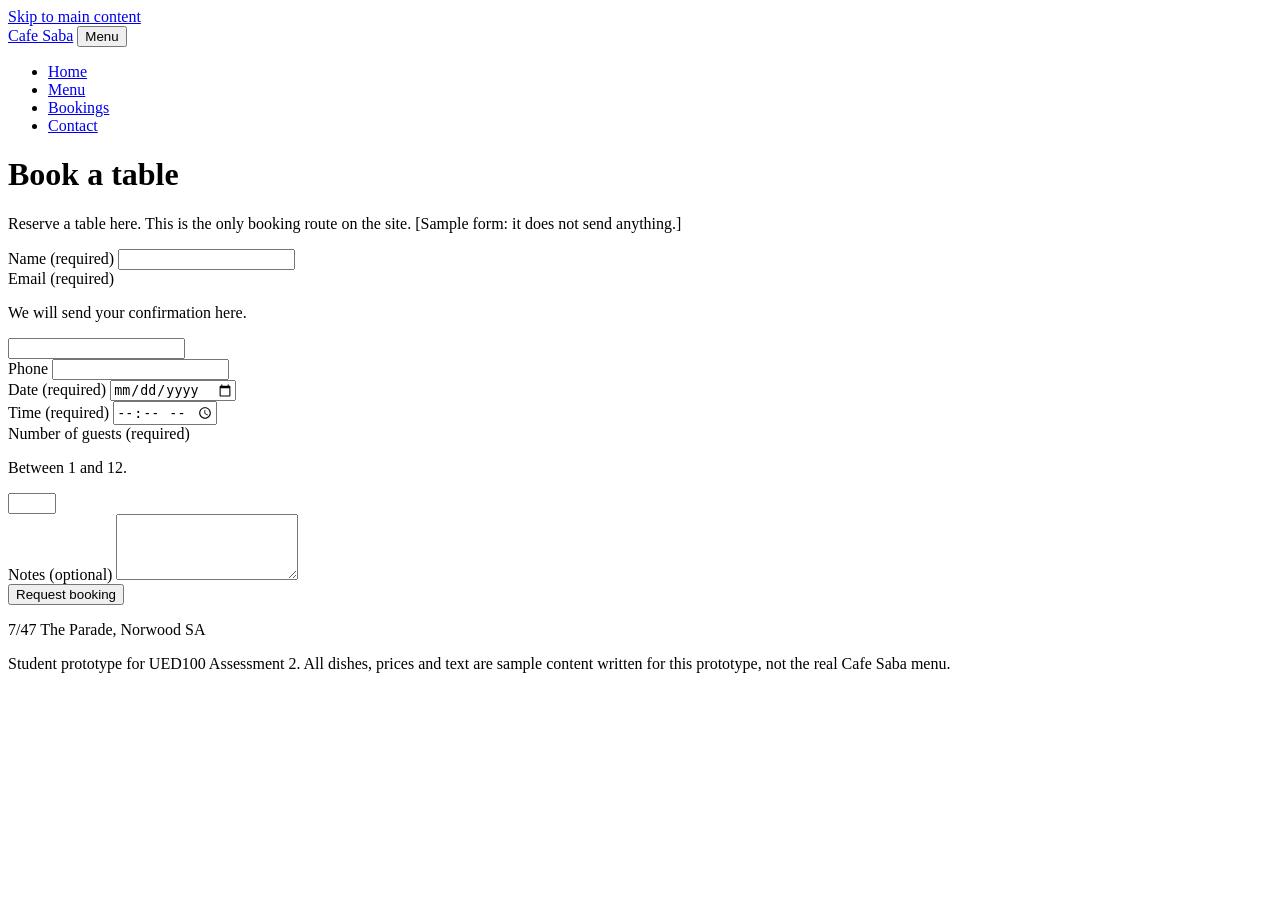
==== bookings.html @ c06e88d7 "Updated Wireframes & Built HTML Base" ====
<!DOCTYPE html>
<html lang="en-AU">
<head>
  <meta charset="utf-8">
  <meta name="viewport" content="width=device-width, initial-scale=1">
  <title>Bookings | Cafe Saba (UED100 prototype)</title>
  <!-- Fixes F12: the live site has no meta description -->
  <meta name="description" content="Book a table at Cafe Saba in Norwood.">
  <!-- Adds a "js" class so the mobile menu only collapses when JavaScript is running -->
  <script>document.documentElement.classList.add("js");</script>
  <link rel="stylesheet" href="css/base.css">
  <link rel="stylesheet" href="css/layout.css">
  <link rel="stylesheet" href="css/components.css">
</head>
<body>
  <!-- Skip link: first focusable item, lets keyboard users jump past the nav (kept from live site, F4) -->
  <a class="skip-link" href="#main">Skip to main content</a>

  <header class="site-header">
    <div class="container header-inner">
      <a class="brand" href="index.html">Cafe Saba</a>
      <button class="nav-toggle" type="button" aria-expanded="false" aria-controls="site-nav">
        <span class="nav-toggle-label">Menu</span>
      </button>
      <nav id="site-nav" class="site-nav" aria-label="Main">
        <ul>
          <li><a href="index.html">Home</a></li>
          <li><a href="menu.html">Menu</a></li>
          <li><a href="bookings.html" aria-current="page">Bookings</a></li>
          <li><a href="contact.html">Contact</a></li>
        </ul>
      </nav>
    </div>
  </header>

  <main id="main" tabindex="-1">
    <div class="container">
      <h1>Book a table</h1>

      <p class="lead">Reserve a table here. This is the only booking route on the site. [Sample form: it does not send anything.]</p>
      <!-- Fixes F6 and F9: one route, visible labels (not placeholders), autocomplete on, inline errors.
           "novalidate" turns off the browser pop-ups so js/form-validate.js can show inline errors. -->
      <form class="form" data-validate novalidate aria-label="Table booking">
        <p id="form-summary" class="error-summary" role="alert" hidden></p>
        <div class="field">
          <label for="name">Name <span class="req">(required)</span></label>
          <input id="name" name="name" type="text" autocomplete="name" required aria-required="true" aria-describedby="name-error">
          <p id="name-error" class="error" hidden></p>
        </div>
        <div class="field">
          <label for="email">Email <span class="req">(required)</span></label>
          <p id="email-hint" class="hint">We will send your confirmation here.</p>
          <input id="email" name="email" type="email" autocomplete="email" required aria-required="true" aria-describedby="email-hint email-error">
          <p id="email-error" class="error" hidden></p>
        </div>
        <div class="field">
          <label for="phone">Phone</label>
          <input id="phone" name="phone" type="tel" autocomplete="tel" aria-describedby="phone-error">
          <p id="phone-error" class="error" hidden></p>
        </div>
        <div class="field">
          <label for="date">Date <span class="req">(required)</span></label>
          <input id="date" name="date" type="date" required aria-required="true" aria-describedby="date-error">
          <p id="date-error" class="error" hidden></p>
        </div>
        <div class="field">
          <label for="time">Time <span class="req">(required)</span></label>
          <input id="time" name="time" type="time" required aria-required="true" aria-describedby="time-error">
          <p id="time-error" class="error" hidden></p>
        </div>
        <div class="field">
          <label for="guests">Number of guests <span class="req">(required)</span></label>
          <p id="guests-hint" class="hint">Between 1 and 12.</p>
          <input id="guests" name="guests" type="number" min="1" max="12" inputmode="numeric" required aria-required="true" aria-describedby="guests-hint guests-error">
          <p id="guests-error" class="error" hidden></p>
        </div>
        <div class="field">
          <label for="notes">Notes (optional)</label>
          <textarea id="notes" name="notes" rows="4"></textarea>
        </div>
        <button class="button" type="submit">Request booking</button>
      </form>
      <!-- Success message: role="status" so screen readers announce it (fixes F9, WCAG 4.1.3) -->
      <p id="form-success" class="success" role="status" hidden></p>
    </div>
  </main>

  <footer class="site-footer">
    <div class="container">
      <p>7/47 The Parade, Norwood SA</p>
      <p class="fineprint">Student prototype for UED100 Assessment 2. All dishes, prices and text are sample content written for this prototype, not the real Cafe Saba menu.</p>
    </div>
  </footer>
  <script src="js/nav.js" defer></script>
  <script src="js/form-validate.js" defer></script>
</body>
</html>
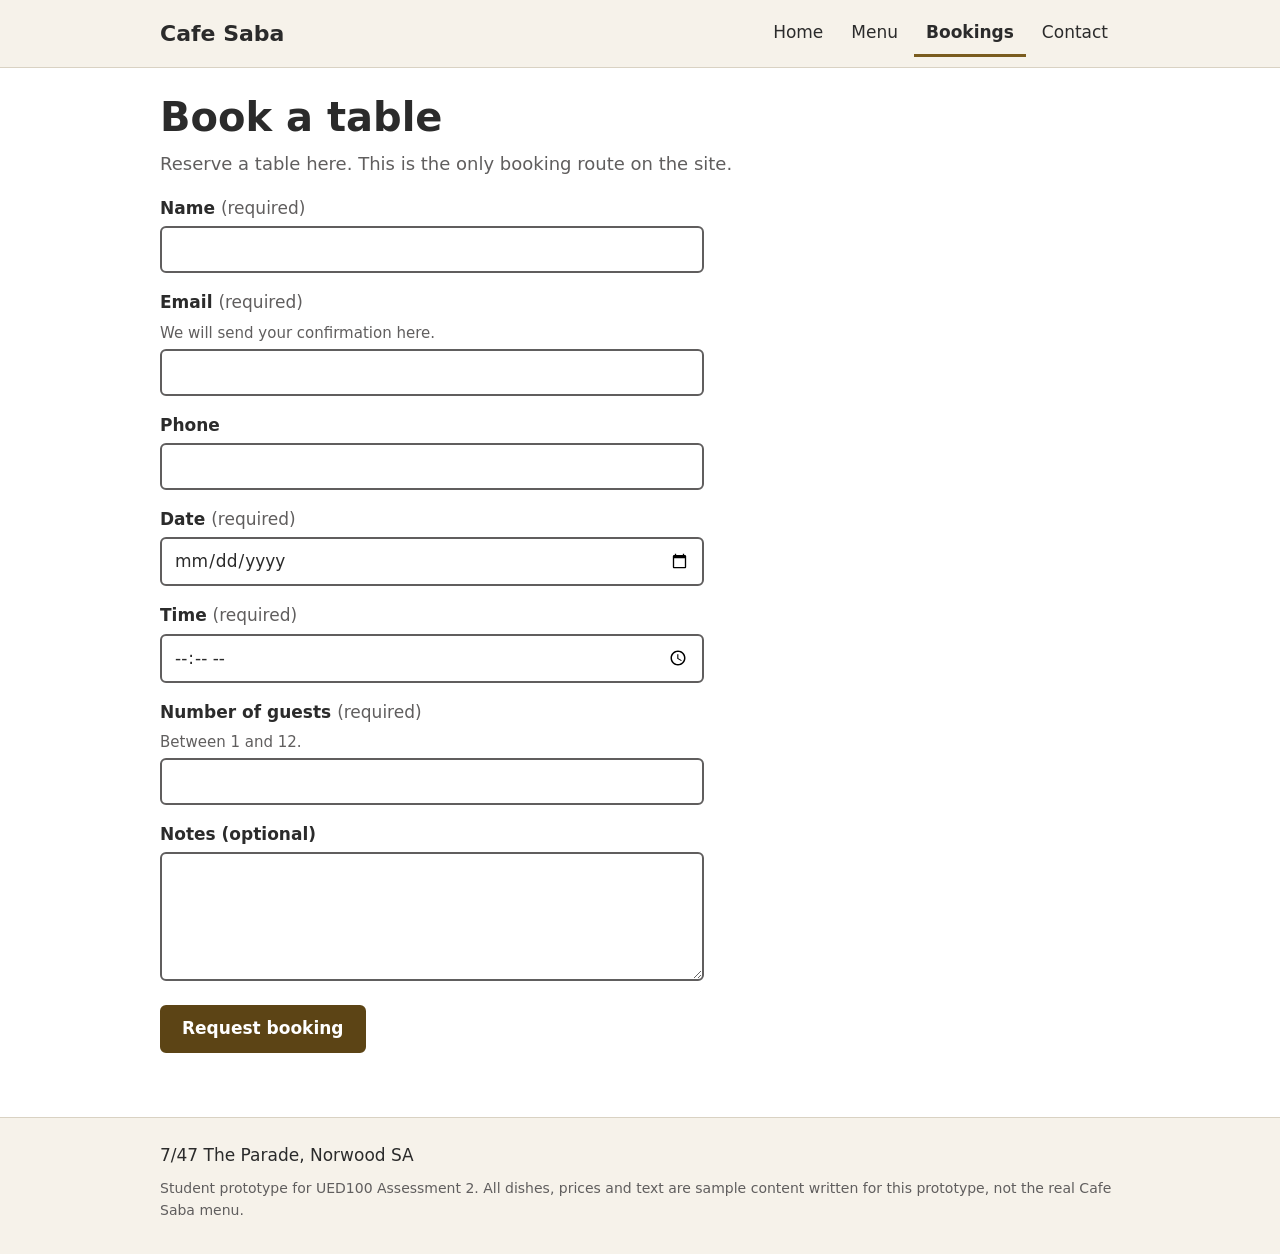
==== commit a23f6ba3: "Replaced Placeholder Text" ====
--- a/bookings.html
+++ b/bookings.html
@@ -37,7 +37,7 @@
     <div class="container">
       <h1>Book a table</h1>
 
-      <p class="lead">Reserve a table here. This is the only booking route on the site. [Sample form: it does not send anything.]</p>
+      <p class="lead">Reserve a table here. This is the only booking route on the site.</p>
       <!-- Fixes F6 and F9: one route, visible labels (not placeholders), autocomplete on, inline errors.
            "novalidate" turns off the browser pop-ups so js/form-validate.js can show inline errors. -->
       <form class="form" data-validate novalidate aria-label="Table booking">
--- a/css/base.css
+++ b/css/base.css
@@ -0,0 +1,46 @@
+/* base.css: design tokens, reset and typography.
+   All colours were checked for contrast against white or the page background (WCAG 1.4.3, F11). */
+:root {
+  --text: #2b2b2b;        /* 14.2:1 on white */
+  --text-muted: #605e5e;  /* 6.4:1 on white (the grey the live site already uses) */
+  --accent: #7a5c1e;      /* dark gold, used for borders. The live site's light gold (#BC9B5D) is only 2.6:1 (F11) */
+  --accent-dark: #5c4415; /* darker gold for text and buttons: 9.2:1 on white */
+  --bg: #ffffff;
+  --bg-soft: #f6f2ea;
+  --border: #d9d2c3;
+  --error: #b00020;       /* 7.3:1 on white */
+  --success: #1b5e20;     /* 7.9:1 on white; the live site's green was 2.7:1 (F9) */
+  --focus: #0b57d0;
+
+  --font: system-ui, -apple-system, "Segoe UI", Roboto, Arial, sans-serif;
+  --radius: 6px;
+  --space: 1rem;
+}
+
+*, *::before, *::after { box-sizing: border-box; }
+html { font-size: 100%; -webkit-text-size-adjust: 100%; }
+body { margin: 0; font-family: var(--font); font-size: 1.0625rem; line-height: 1.6; color: var(--text); background: var(--bg); }
+
+h1, h2, h3 { line-height: 1.25; margin: 1.5rem 0 .5rem; }
+h1 { font-size: 2rem; margin-top: 1.5rem; }
+h2 { font-size: 1.5rem; }
+h3 { font-size: 1.125rem; margin-top: 0; }
+p, ul, dl { margin: 0 0 1rem; }
+a { color: var(--accent-dark); text-underline-offset: 2px; }
+a:hover { color: var(--text); }
+img { max-width: 100%; height: auto; display: block; }
+
+/* Visible focus for keyboard users (WCAG 2.4.7) */
+:focus-visible { outline: 3px solid var(--focus); outline-offset: 2px; }
+main:focus { outline: none; }
+
+.lead { font-size: 1.125rem; color: var(--text-muted); }
+.fineprint { font-size: .875rem; color: var(--text-muted); }
+
+/* Hidden visually but still read by screen readers */
+.sr-only { position: absolute; width: 1px; height: 1px; padding: 0; margin: -1px; overflow: hidden; clip: rect(0,0,0,0); white-space: nowrap; border: 0; }
+
+/* Respect users who turn animation off (WCAG 2.2.2, F5) */
+@media (prefers-reduced-motion: reduce) {
+  *, *::before, *::after { animation: none !important; transition: none !important; scroll-behavior: auto !important; }
+}
--- a/css/layout.css
+++ b/css/layout.css
@@ -0,0 +1,33 @@
+/* layout.css: page structure and the responsive nav. Mobile-first: base styles are for phones,
+   then @media (min-width) adds the wider layouts. Breakpoints: 40em (about 640px) and 60em (about 960px). */
+.container { width: 100%; max-width: 62rem; margin: 0 auto; padding: 0 1rem; }  /* 16px side gutter */
+
+.skip-link { position: absolute; left: .5rem; top: -4rem; background: var(--text); color: #fff; padding: .75rem 1rem; z-index: 100; border-radius: var(--radius); }
+.skip-link:focus { top: .5rem; }
+
+.site-header { background: var(--bg-soft); border-bottom: 1px solid var(--border); }
+.header-inner { display: flex; flex-wrap: wrap; align-items: center; justify-content: space-between; gap: .5rem; padding-top: .5rem; padding-bottom: .5rem; }
+.brand { font-size: 1.375rem; font-weight: 700; color: var(--text); text-decoration: none; padding: .5rem 0; min-height: 44px; display: inline-flex; align-items: center; }
+
+/* Mobile nav toggle: only shown when JavaScript is running */
+.nav-toggle { display: none; min-height: 44px; min-width: 44px; padding: .5rem 1rem; font: inherit; background: #fff; color: var(--text); border: 2px solid var(--text); border-radius: var(--radius); cursor: pointer; }
+.js .nav-toggle { display: inline-block; }
+
+.site-nav { width: 100%; }
+.site-nav ul { list-style: none; margin: 0; padding: 0; display: flex; flex-direction: column; }
+.site-nav a { display: flex; align-items: center; min-height: 44px; padding: .5rem .75rem; color: var(--text); text-decoration: none; border-radius: var(--radius); }
+.site-nav a:hover { background: #fff; }
+.site-nav a[aria-current="page"] { font-weight: 700; border-bottom: 3px solid var(--accent); border-radius: 0; }
+.js .site-nav[data-collapsed="true"] { display: none; }
+
+main { padding-bottom: 2rem; }
+.site-footer { background: var(--bg-soft); border-top: 1px solid var(--border); padding: 1.5rem 0; margin-top: 2rem; }
+.site-footer p { margin: 0 0 .5rem; }
+
+@media (min-width: 40em) {
+  .js .nav-toggle { display: none; }
+  .site-nav { width: auto; }
+  .site-nav ul { flex-direction: row; gap: .25rem; }
+  .js .site-nav[data-collapsed="true"] { display: block; }  /* nav always visible on wider screens */
+  h1 { font-size: 2.5rem; }
+}
--- a/css/components.css
+++ b/css/components.css
@@ -0,0 +1,57 @@
+/* components.css: buttons, info card, slideshow, menu, forms. */
+.button, button { font: inherit; }
+.button { display: inline-flex; align-items: center; justify-content: center; min-height: 44px; padding: .5rem 1.25rem; background: var(--accent-dark); color: #fff; border: 2px solid var(--accent-dark); border-radius: var(--radius); text-decoration: none; cursor: pointer; font-weight: 600; }
+.button:hover { background: #fff; color: var(--accent-dark); }
+
+.info-card { background: var(--bg-soft); border: 1px solid var(--border); border-radius: var(--radius); padding: 1rem 1.25rem; margin: 1rem 0; }
+.info-card h2 { margin-top: 0; }
+.hours div { display: flex; flex-wrap: wrap; gap: .25rem 1rem; }
+.hours dt { font-weight: 600; min-width: 11rem; }
+.hours dd { margin: 0; }
+
+/* ----- Slideshow (behaviour in js/slideshow.js) ----- */
+.slideshow { margin: 2rem 0; }
+.slide { margin: 0; }
+.placeholder { display: grid; place-items: center; aspect-ratio: 16 / 9; background: #e9e2d3; color: var(--text-muted); border-radius: var(--radius); font-weight: 600; }
+.slide figcaption { margin-top: .5rem; color: var(--text-muted); }
+.slide-controls { display: flex; flex-wrap: wrap; gap: .5rem; margin-top: .5rem; }
+.slide-controls button { min-height: 44px; min-width: 44px; padding: .5rem 1rem; background: #fff; border: 2px solid var(--text); border-radius: var(--radius); cursor: pointer; }
+.slide-controls button:hover { background: var(--bg-soft); }
+
+/* ----- Menu filters and dish cards ----- */
+.filters { display: grid; gap: 1rem; margin-bottom: 1rem; }
+.filters fieldset { border: 1px solid var(--border); border-radius: var(--radius); padding: .5rem .75rem .75rem; margin: 0; display: flex; flex-wrap: wrap; gap: .5rem 1rem; }
+.filters legend { font-weight: 600; padding: 0 .25rem; }
+.filters button { min-height: 44px; padding: .25rem 1rem; background: #fff; color: var(--text); border: 2px solid var(--text); border-radius: 999px; cursor: pointer; }
+.filters button[aria-pressed="true"] { background: var(--text); color: #fff; }  /* state is shown by more than colour: it is also read as "pressed" */
+.filters label { display: inline-flex; align-items: center; gap: .5rem; min-height: 44px; }
+.filters input[type="checkbox"] { width: 1.25rem; height: 1.25rem; }
+
+.dish-grid { list-style: none; padding: 0; display: grid; gap: 1rem; grid-template-columns: 1fr; }
+.dish article { height: 100%; border: 1px solid var(--border); border-radius: var(--radius); padding: 1rem; background: #fff; }
+.dish-cat { color: var(--text-muted); font-size: .875rem; margin-bottom: .5rem; }
+.price { font-weight: 700; margin: .5rem 0 0; }
+.tags { list-style: none; padding: 0; display: flex; flex-wrap: wrap; gap: .25rem; margin: .5rem 0 0; }
+.tag { font-size: .8125rem; padding: .125rem .5rem; border: 1px solid var(--accent); border-radius: 999px; color: var(--accent-dark); }
+.status { color: var(--text-muted); }
+
+/* ----- Forms ----- */
+.form { max-width: 34rem; }
+.field { margin-bottom: 1rem; }
+.field label { display: block; font-weight: 600; margin-bottom: .25rem; }
+.req { font-weight: 400; color: var(--text-muted); }
+.hint { margin: 0 0 .25rem; font-size: .9375rem; color: var(--text-muted); }
+input, textarea { width: 100%; min-height: 44px; padding: .5rem .75rem; font: inherit; color: var(--text); background: #fff; border: 2px solid var(--text-muted); border-radius: var(--radius); }
+input[aria-invalid="true"], textarea[aria-invalid="true"] { border-color: var(--error); }
+.error { color: var(--error); font-weight: 600; margin: .25rem 0 0; }
+.error-summary { border: 2px solid var(--error); color: var(--error); border-radius: var(--radius); padding: .75rem 1rem; font-weight: 600; }
+.success { color: var(--success); font-weight: 700; border: 2px solid var(--success); border-radius: var(--radius); padding: .75rem 1rem; max-width: 34rem; }
+
+@media (min-width: 40em) {
+  .dish-grid { grid-template-columns: repeat(2, 1fr); }
+  .filters { grid-template-columns: 1fr 1fr; }
+  .filters .field { grid-column: 1 / -1; max-width: 24rem; }
+}
+@media (min-width: 60em) {
+  .dish-grid { grid-template-columns: repeat(3, 1fr); }
+}
